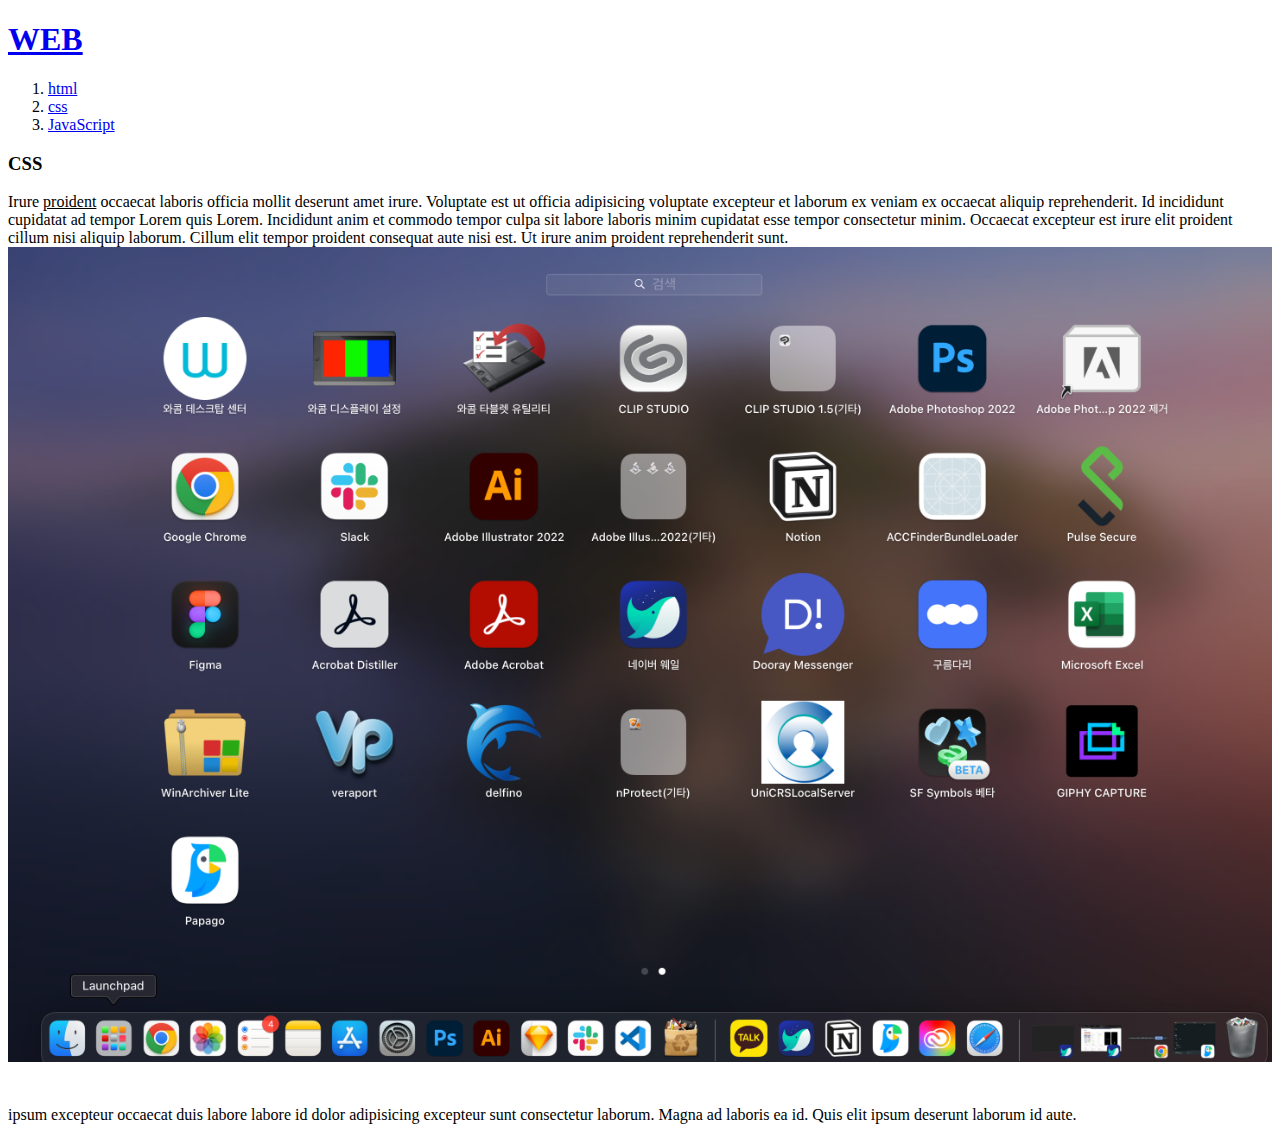
==== 2.html @ 8e76d57d "웹사이트 완성!" ====
<!DOCTYPE html>
<html>
    <meta charset="UTF-8">
    <head>
        <title>Web1 css</title>
    </head>
    <body>
        <h1><a href="index.html">WEB</a></h1>
        <ol>
            <li><a href="1.html">html</a></li>
            <li><a href="2.html">css</a></li>
            <li><a href="3.html">JavaScript</a></li>
        </ol>
        <h3>CSS</h3>
        Irure <u>proident</u> occaecat laboris officia mollit deserunt amet irure. Voluptate est ut officia adipisicing voluptate excepteur et laborum ex veniam ex occaecat aliquip reprehenderit. Id incididunt cupidatat ad tempor Lorem quis Lorem. Incididunt anim et commodo tempor culpa sit labore laboris minim cupidatat esse tempor consectetur minim. Occaecat excepteur est irure elit proident cillum nisi aliquip laborum. Cillum elit tempor proident consequat aute nisi est. Ut irure anim proident reprehenderit sunt.<img src="Testing img.png" width="100%">
        <p style="margin-top:40px">ipsum excepteur occaecat duis labore labore id dolor adipisicing excepteur sunt consectetur laborum. Magna ad laboris ea id. Quis elit ipsum deserunt laborum id aute.</p>
        
    </body>
</html>
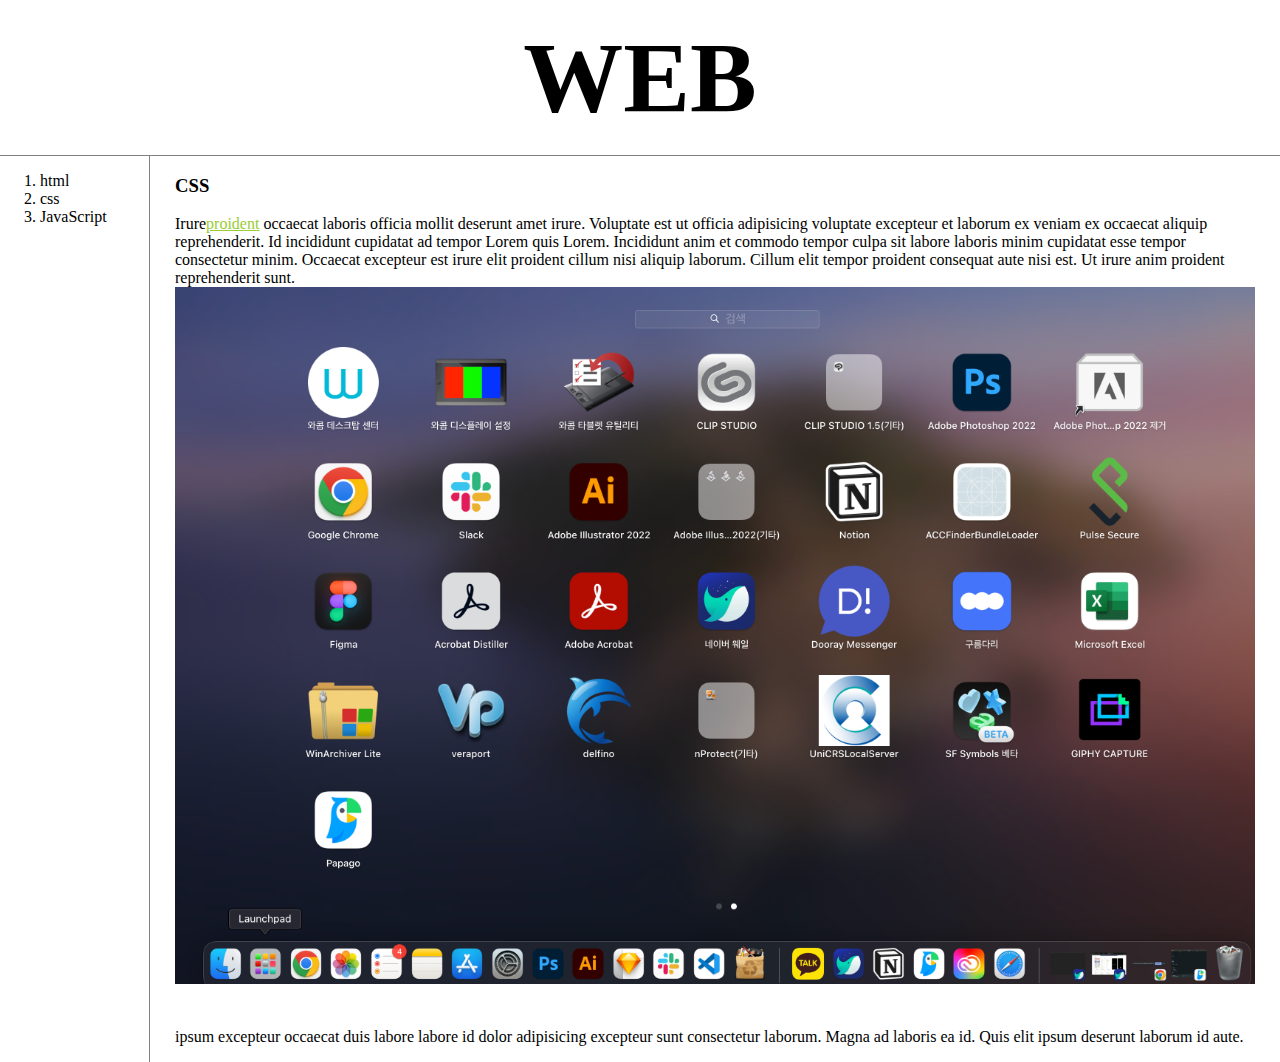
==== commit 1bea4e52: "css 수업 완." ====
--- a/2.html
+++ b/2.html
@@ -3,17 +3,23 @@
     <meta charset="UTF-8">
     <head>
         <title>Web1 css</title>
+        <link rel="stylesheet" href="style.css">
     </head>
-    <body>
+    <body> 
         <h1><a href="index.html">WEB</a></h1>
-        <ol>
-            <li><a href="1.html">html</a></li>
-            <li><a href="2.html">css</a></li>
-            <li><a href="3.html">JavaScript</a></li>
-        </ol>
-        <h3>CSS</h3>
-        Irure <u>proident</u> occaecat laboris officia mollit deserunt amet irure. Voluptate est ut officia adipisicing voluptate excepteur et laborum ex veniam ex occaecat aliquip reprehenderit. Id incididunt cupidatat ad tempor Lorem quis Lorem. Incididunt anim et commodo tempor culpa sit labore laboris minim cupidatat esse tempor consectetur minim. Occaecat excepteur est irure elit proident cillum nisi aliquip laborum. Cillum elit tempor proident consequat aute nisi est. Ut irure anim proident reprehenderit sunt.<img src="Testing img.png" width="100%">
-        <p style="margin-top:40px">ipsum excepteur occaecat duis labore labore id dolor adipisicing excepteur sunt consectetur laborum. Magna ad laboris ea id. Quis elit ipsum deserunt laborum id aute.</p>
-        
+        <div id="Grid">
+            <div id="Navigation">
+                <ol>
+                    <li><a href="1.html">html</a></li>
+                    <li><a href="2.html">css</a></li>
+                    <li><a href="3.html">JavaScript</a></li>
+                </ol>
+            </div>
+            <div id="Article">
+                <h3>CSS</h3>
+                Irure<a href="https://www.youtube.com/watch?v=AL8RSY8rADY&list=PLuHgQVnccGMAnWgUYiAW2cTzSBywFO75B&index=11&ab_channel=%EC%83%9D%ED%99%9C%EC%BD%94%EB%94%A9" class="Underline">proident</a> occaecat laboris officia mollit deserunt amet irure. Voluptate est ut officia adipisicing voluptate excepteur et laborum ex veniam ex occaecat aliquip reprehenderit. Id incididunt cupidatat ad tempor Lorem quis Lorem. Incididunt anim et commodo tempor culpa sit labore laboris minim cupidatat esse tempor consectetur minim. Occaecat excepteur est irure elit proident cillum nisi aliquip laborum. Cillum elit tempor proident consequat aute nisi est. Ut irure anim proident reprehenderit sunt.<img src="Testing img.png" width="100%">
+                <p style="margin-top:40px">ipsum excepteur occaecat duis labore labore id dolor adipisicing excepteur sunt consectetur laborum. Magna ad laboris ea id. Quis elit ipsum deserunt laborum id aute.</p>
+            </div>
+        </div>
     </body>
 </html>--- a/style.css
+++ b/style.css
@@ -0,0 +1,40 @@
+body{
+    margin: 0px;
+}
+h1{ 
+    font-size: 100px;  
+    text-align: center;
+    margin: 0px;
+    padding: 20px;
+    border-bottom: solid 1px gray;
+}
+a{
+    color: black;
+    text-decoration: none;
+ }
+ #Grid{
+    display: grid;
+    grid-template-columns: 150px 1fr;
+}
+ #Navigation{
+    border-right: solid 1px gray;
+ }
+#Article{
+    padding-left: 25px;
+    padding-right: 25px;
+}
+.Underline{
+    text-decoration: underline;
+    color: yellowgreen;
+}
+@media(max-width:700px){
+    #Grid {
+        display: block;
+    }
+    h1 { 
+    border-bottom: none;
+}
+#Article{
+   text-align: center;
+}
+}